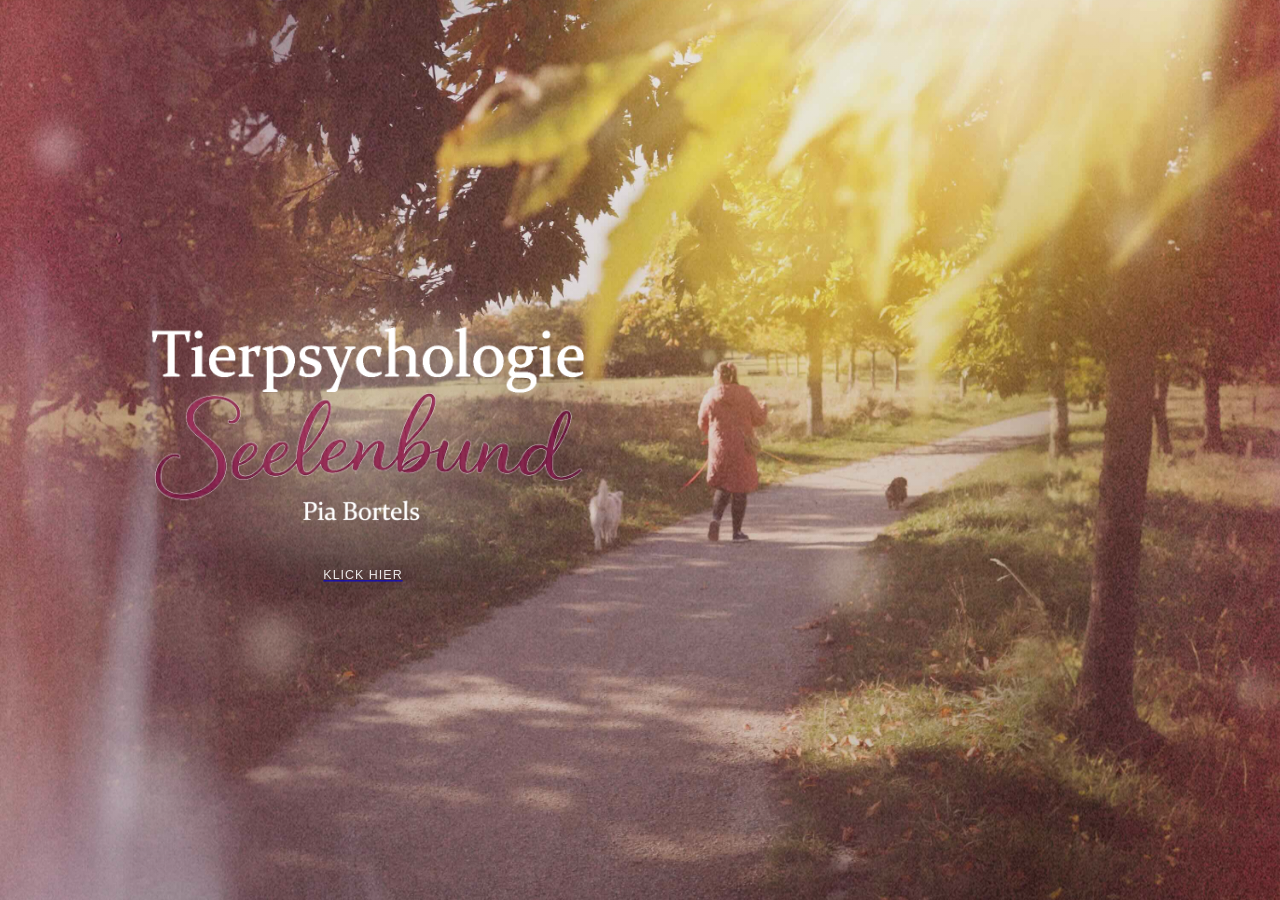
==== index.html @ 03d7a5d4 "Add files via upload" ====
<!DOCTYPE html>
<html lang="de">
<head>
  <meta charset="UTF-8" />
  <meta name="viewport" content="width=device-width, initial-scale=1.0" />
  <title>Tierpsychologie | Intro</title>
  <style>
    :root {
      --overlay-light: rgba(32, 24, 18, 0.08);
      --overlay-dark: rgba(32, 24, 18, 0.20);
    }

    * {
      margin: 0;
      padding: 0;
      box-sizing: border-box;
    }

    html,
    body {
      width: 100%;
      height: 100%;
    }

    body {
      font-family: Arial, Helvetica, sans-serif;
      background: #000;
      overflow: hidden;
    }

    body::after {
      content: "";
      position: fixed;
      inset: 0;
      background: #ffffff;
      z-index: 9999;
      pointer-events: none;
      opacity: 1;
      transition: opacity 0.9s ease;
    }

    body.page-visible::after {
      opacity: 0;
    }

    body.page-fade-out::after {
      opacity: 1;
      pointer-events: auto;
    }

    .intro {
      position: relative;
      width: 100%;
      min-height: 100vh;
      background:
        linear-gradient(var(--overlay-light), var(--overlay-dark)),
        url("files/Gassi.jpg") center center / cover no-repeat;
      animation: fadeInPage 1.8s ease forwards;
      opacity: 0;
      overflow: hidden;
    }

    .intro::before,
    .intro::after {
      content: "";
      position: absolute;
      inset: -10%;
      pointer-events: none;
      z-index: 1;
    }

    .intro::before {
      background:
        radial-gradient(circle at 12% 22%, rgba(255,255,255,0.36) 0 20px, transparent 21px),
        radial-gradient(circle at 26% 68%, rgba(255,244,220,0.28) 0 28px, transparent 29px),
        radial-gradient(circle at 48% 20%, rgba(255,255,255,0.24) 0 16px, transparent 17px),
        radial-gradient(circle at 64% 62%, rgba(255,240,210,0.30) 0 34px, transparent 35px),
        radial-gradient(circle at 82% 30%, rgba(255,255,255,0.30) 0 22px, transparent 23px),
        radial-gradient(circle at 90% 72%, rgba(255,248,230,0.24) 0 18px, transparent 19px);
      filter: blur(12px);
      animation: bokehFloat1 6s ease-in-out infinite alternate;
      opacity: 1;
    }

    .intro::after {
      background:
        radial-gradient(circle at 18% 82%, rgba(255,255,255,0.24) 0 42px, transparent 43px),
        radial-gradient(circle at 38% 42%, rgba(255,245,225,0.28) 0 36px, transparent 37px),
        radial-gradient(circle at 58% 84%, rgba(255,255,255,0.20) 0 26px, transparent 27px),
        radial-gradient(circle at 74% 18%, rgba(255,243,220,0.24) 0 44px, transparent 45px),
        radial-gradient(circle at 92% 52%, rgba(255,255,255,0.20) 0 30px, transparent 31px);
      filter: blur(20px);
      animation: bokehFloat2 8s ease-in-out infinite alternate;
      opacity: 0.95;
    }

    .logo-link {
      position: absolute;
      left: 10%;
      top: 50%;
      transform: translateY(-50%);
      display: inline-flex;
      flex-direction: column;
      align-items: center;
      z-index: 3;
      opacity: 0;
      animation:
        fadeInLogo 1.8s ease 0.4s forwards,
        floatLogo 4.8s ease-in-out 2.2s infinite;
    }

    .logo-hint {
      margin-top: 0.9rem;
      font-size: 0.78rem;
      letter-spacing: 0.08em;
      text-transform: uppercase;
      color: rgba(255, 255, 255, 0.9);
      text-shadow: 0 2px 10px rgba(0, 0, 0, 0.35);
    }

    .logo-link:hover {
      animation-play-state: paused;
    }

    .logo-link:hover .logo {
      transform: scale(1.08);
    }

    .logo-link:hover .logo-wrap::after {
      opacity: 1;
      transform: scale(1.1);
    }

    .logo-link:focus-visible {
      outline: 3px solid rgba(255, 255, 255, 0.95);
      outline-offset: 8px;
      border-radius: 18px;
    }

    .logo-wrap {
      position: relative;
      display: inline-block;
    }

    .logo-wrap::before {
      content: "";
      position: absolute;
      left: 50%;
      bottom: -22px;
      transform: translateX(-50%);
      width: 74%;
      height: 30px;
      background: rgba(0, 0, 0, 0.32);
      filter: blur(20px);
      border-radius: 50%;
      z-index: -2;
      animation: shadowFloat 4.8s ease-in-out 2.2s infinite;
    }

    .logo-wrap::after {
      content: "";
      position: absolute;
      inset: -18px;
      background:
        radial-gradient(circle, rgba(255,255,255,0.40) 0%, rgba(255,245,220,0.24) 28%, rgba(255,255,255,0.08) 52%, rgba(255,255,255,0) 75%);
      filter: blur(18px);
      opacity: 0.9;
      z-index: -1;
      pointer-events: none;
      animation: shimmerGlow 2.4s ease-in-out infinite;
      transition: 0.3s ease;
    }

    .logo {
      width: min(40vw, 470px);
      max-width: 80vw;
      height: auto;
      display: block;
      transform-origin: center;
      transition: transform 0.3s ease;
      filter:
        drop-shadow(0 10px 18px rgba(0, 0, 0, 0.22))
        drop-shadow(0 24px 34px rgba(0, 0, 0, 0.18));
      animation: logoSparkle 2.2s ease-in-out infinite;
    }

    @keyframes fadeInPage {
      from {
        opacity: 0;
        transform: scale(1.02);
      }
      to {
        opacity: 1;
        transform: scale(1);
      }
    }

    @keyframes fadeInLogo {
      from {
        opacity: 0;
        transform: translateY(-50%) scale(0.9);
      }
      to {
        opacity: 1;
        transform: translateY(-50%) scale(1);
      }
    }

    @keyframes floatLogo {
      0%, 100% {
        transform: translateY(-50%);
      }
      50% {
        transform: translateY(calc(-50% - 12px));
      }
    }

    @keyframes shadowFloat {
      0%, 100% {
        transform: translateX(-50%) scale(1);
        opacity: 0.30;
      }
      50% {
        transform: translateX(-50%) scale(0.90);
        opacity: 0.16;
      }
    }

    @keyframes shimmerGlow {
      0%, 100% {
        opacity: 0.75;
        transform: scale(1);
        filter: blur(18px);
      }
      50% {
        opacity: 1;
        transform: scale(1.08);
        filter: blur(22px);
      }
    }

    @keyframes logoSparkle {
      0%, 100% {
        filter:
          drop-shadow(0 10px 18px rgba(0, 0, 0, 0.22))
          drop-shadow(0 24px 34px rgba(0, 0, 0, 0.18))
          drop-shadow(0 0 8px rgba(255,255,255,0.10))
          drop-shadow(0 0 14px rgba(255,245,220,0.10));
      }
      50% {
        filter:
          drop-shadow(0 10px 18px rgba(0, 0, 0, 0.22))
          drop-shadow(0 24px 34px rgba(0, 0, 0, 0.18))
          drop-shadow(0 0 18px rgba(255,255,255,0.32))
          drop-shadow(0 0 34px rgba(255,245,220,0.24));
      }
    }

    @keyframes bokehFloat1 {
      0% {
        transform: translate3d(0, 0, 0) scale(1);
      }
      100% {
        transform: translate3d(-34px, -22px, 0) scale(1.08);
      }
    }

    @keyframes bokehFloat2 {
      0% {
        transform: translate3d(0, 0, 0) scale(1);
      }
      100% {
        transform: translate3d(28px, 18px, 0) scale(1.1);
      }
    }

    @media (max-width: 900px) {
      .logo-link {
        left: 5%;
      }

      .logo {
        width: min(50vw, 390px);
      }
    }

    @media (max-width: 700px) {
      .logo-link {
        left: 50%;
        top: 50%;
        transform: translate(-50%, -50%);
        animation:
          fadeInLogoMobile 1.8s ease 0.4s forwards,
          floatLogoMobile 4.8s ease-in-out 2.2s infinite;
      }

      .logo {
        width: min(66vw, 320px);
      }

      .logo-link:hover .logo {
        transform: scale(1.05);
      }

      @keyframes fadeInLogoMobile {
        from {
          opacity: 0;
          transform: translate(-50%, -50%) scale(0.9);
        }
        to {
          opacity: 1;
          transform: translate(-50%, -50%) scale(1);
        }
      }

      @keyframes floatLogoMobile {
        0%, 100% {
          transform: translate(-50%, -50%);
        }
        50% {
          transform: translate(-50%, calc(-50% - 8px));
        }
      }
    }

    @media (max-width: 480px) {
      .logo {
        width: min(74vw, 270px);
      }

      .intro::before {
        opacity: 0.65;
      }

      .intro::after {
        opacity: 0.55;
      }
    }
  </style>
</head>
<body>
  <main class="intro">
    <a class="logo-link" href="home.html" aria-label="Zur Home-Seite wechseln" id="intro-logo-link">
      <span class="logo-wrap">
        <img class="logo" src="files/PBlogo6.png" alt="Logo Tierpsychologie" />
      </span>
      <span class="logo-hint">klick hier</span>
    </a>
  </main>

  <script>
    window.addEventListener("load", () => {
      document.body.classList.add("page-visible");
    });

    const introLink = document.getElementById("intro-logo-link");

    introLink.addEventListener("click", function (e) {
      e.preventDefault();
      document.body.classList.remove("page-visible");
      document.body.classList.add("page-fade-out");

      setTimeout(() => {
        window.location.href = introLink.getAttribute("href");
      }, 700);
    });
  </script>
</body>
</html>
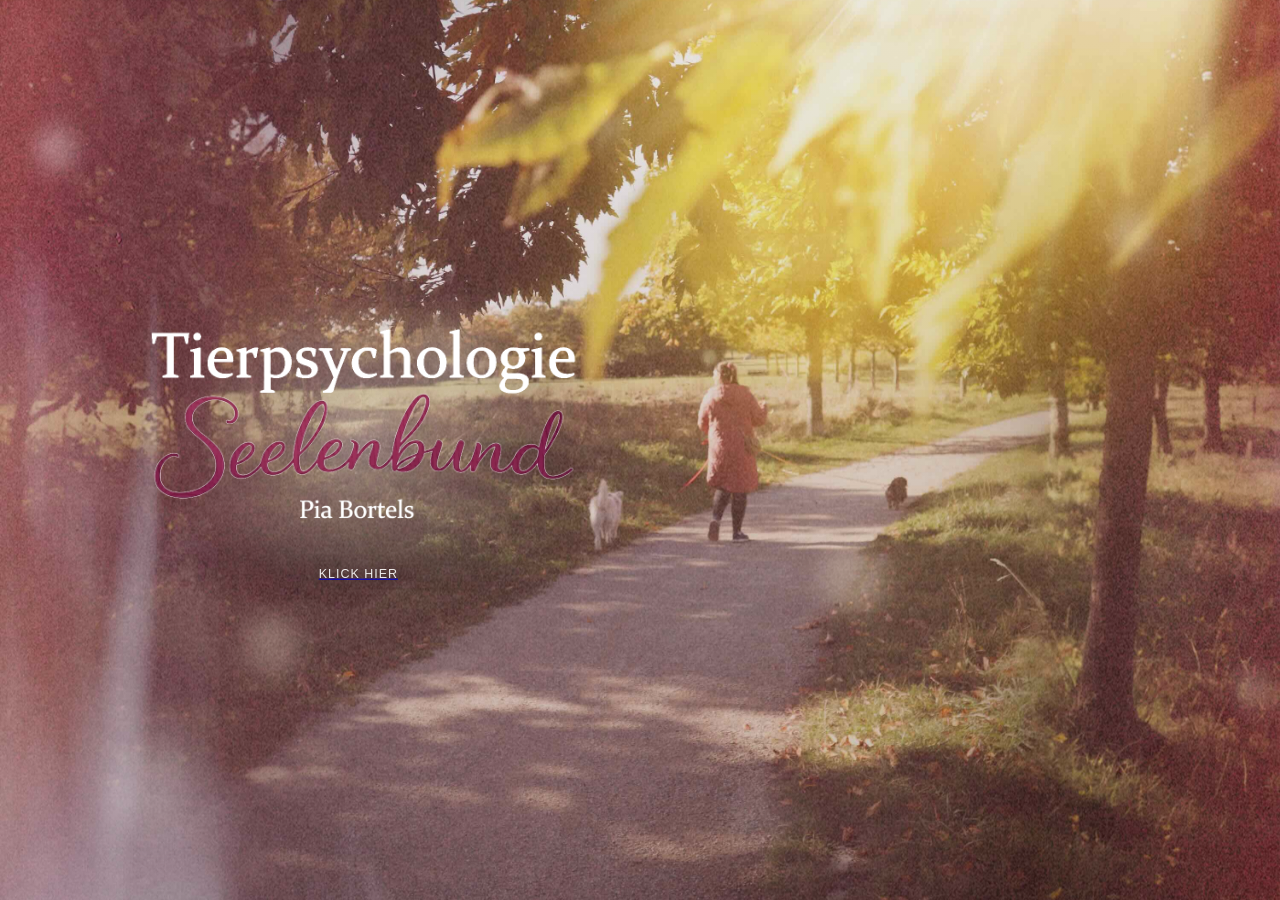
==== commit 2dde548c: "Add files via upload" ====
--- a/index.html
+++ b/index.html
@@ -4,6 +4,13 @@
   <meta charset="UTF-8" />
   <meta name="viewport" content="width=device-width, initial-scale=1.0" />
   <title>Tierpsychologie | Intro</title>
+  
+  <script>
+    /* Mobile Geräte starten direkt auf home.html statt auf der Intro-Seite. */
+    if (window.matchMedia("(max-width: 900px), (pointer: coarse)").matches) {
+      window.location.replace("home.html");
+    }
+  </script>
   <style>
     :root {
       --overlay-light: rgba(32, 24, 18, 0.08);
@@ -337,8 +344,9 @@
       }
     }
   </style>
+  <link rel="stylesheet" href="files/responsive.css">
 </head>
-<body>
+<body class="intro-page">
   <main class="intro">
     <a class="logo-link" href="home.html" aria-label="Zur Home-Seite wechseln" id="intro-logo-link">
       <span class="logo-wrap">
--- a/files/responsive.css
+++ b/files/responsive.css
@@ -0,0 +1,388 @@
+/* responsive.css
+   Gemeinsame Anpassungen für alle Seiten.
+   Diese Datei wird NACH dem eingebauten <style>-Block geladen und überschreibt nur Größen/Abstände.
+*/
+
+/* Grundidee:
+   - große Bildschirme behalten die geplante Optik
+   - schmalere/kleinere Bildschirme reduzieren Abstände, Bildgrößen und Schriftgrößen
+   - Inhalte bleiben innerhalb der verfügbaren Höhe besser sichtbar
+*/
+
+:root {
+  --fluid-gap: clamp(1rem, 2.2vw, 3rem);
+  --fluid-pad-x: clamp(1rem, 2vw, 1.9rem);
+  --fluid-pad-y: clamp(1rem, 2vh, 1.55rem);
+  --fluid-logo: clamp(190px, 18vw, 240px);
+  --fluid-card-radius: clamp(16px, 2vw, 22px);
+}
+
+.container {
+  width: min(calc(100% - clamp(1rem, 3vw, 2rem)), var(--max));
+}
+
+.brand-logo {
+  width: var(--fluid-logo);
+}
+
+.hero {
+  padding-top: clamp(1rem, 2.4vh, 2.2rem);
+  padding-bottom: clamp(0.8rem, 2vh, 1.4rem);
+}
+
+h1 {
+  font-size: clamp(1.05rem, 1.55vw, 1.9rem);
+}
+
+h2 {
+  font-size: clamp(1rem, 1.35vw, 1.35rem);
+}
+
+/* Home */
+.home-page .hero-grid {
+  grid-template-columns: minmax(360px, 460px) minmax(380px, 520px);
+  gap: var(--fluid-gap);
+}
+
+.home-page .hero-card {
+  max-width: min(460px, 100%);
+  padding: var(--fluid-pad-y) var(--fluid-pad-x);
+}
+
+.home-page .image-card {
+  width: min(520px, 100%);
+}
+
+.home-page .hero-actions {
+  margin-top: clamp(1.2rem, 3vh, 3rem);
+}
+
+/* Kontakt */
+.kontakt-page .hero-grid {
+  grid-template-columns: minmax(280px, 360px) minmax(420px, 560px);
+  gap: clamp(1.2rem, 2.2vw, 2.6rem);
+}
+
+.kontakt-page .floating-image-wrap {
+  width: min(390px, 100%);
+  min-height: clamp(260px, 45vh, 420px);
+}
+
+.kontakt-page .floating-image {
+  max-width: min(380px, 88vw);
+}
+
+.kontakt-page .hero-card {
+  width: min(560px, 100%);
+  max-width: 560px;
+  padding: clamp(1rem, 1.8vh, 1.15rem) clamp(1rem, 2vw, 1.45rem);
+}
+
+.kontakt-page .contact-info p {
+  font-size: clamp(0.78rem, 0.86vw, 0.92rem);
+  line-height: 1.48;
+}
+
+.kontakt-page .contact-form {
+  gap: clamp(0.55rem, 1.1vh, 0.75rem);
+  margin-top: clamp(0.55rem, 1.2vh, 0.85rem);
+}
+
+.kontakt-page .contact-form input,
+.kontakt-page .contact-form textarea {
+  padding: clamp(0.58rem, 1.2vh, 0.72rem) clamp(0.75rem, 1.4vw, 0.9rem);
+}
+
+.kontakt-page .contact-form textarea {
+  min-height: clamp(95px, 18vh, 125px);
+}
+
+/* Leistungen / Qualifikationen */
+.leistungen-page .service-card,
+.qualifikationen-page .service-card {
+  width: min(100%, 1080px);
+  padding: var(--fluid-pad-y) var(--fluid-pad-x);
+  max-height: min(620px, calc(100svh - var(--header-h) - var(--footer-h) - 2.2rem));
+}
+
+.leistungen-page .service-scroll,
+.qualifikationen-page .service-scroll {
+  max-height: min(560px, calc(100svh - var(--header-h) - var(--footer-h) - 7rem));
+}
+
+.leistungen-page .service-block,
+.qualifikationen-page .service-block {
+  padding: clamp(0.85rem, 1.4vw, 1.15rem);
+}
+
+.leistungen-page .service-block p,
+.leistungen-page .service-block li,
+.qualifikationen-page .service-block p,
+.qualifikationen-page .service-block li {
+  font-size: clamp(0.82rem, 0.92vw, 0.9rem);
+}
+
+.qualifikationen-page .training-row {
+  grid-template-columns: minmax(80px, 110px) minmax(260px, 1fr) minmax(160px, 230px);
+  gap: clamp(0.6rem, 1.4vw, 1rem);
+}
+
+/* Philosophie */
+.philosophie-page .hero-grid {
+  grid-template-columns: minmax(300px, 390px) minmax(380px, 460px);
+  gap: var(--fluid-gap);
+}
+
+.philosophie-page .image-card {
+  width: min(390px, 100%);
+}
+
+.philosophie-page .hero-card {
+  max-width: min(460px, 100%);
+  padding: var(--fluid-pad-y) var(--fluid-pad-x);
+  max-height: min(520px, calc(100svh - var(--header-h) - var(--footer-h) - 2.2rem));
+}
+
+.philosophie-page .intro-text {
+  max-height: min(460px, calc(100svh - var(--header-h) - var(--footer-h) - 8rem));
+}
+
+/* Intro / index */
+.intro-page .logo {
+  width: clamp(260px, 36vw, 470px);
+}
+
+.intro-page .logo-link {
+  left: clamp(5%, 10vw, 10%);
+}
+
+/* Wenn der Bildschirm weniger hoch ist, wird alles etwas kompakter. */
+@media (max-height: 780px) and (min-width: 761px) {
+  :root {
+    --fluid-logo: clamp(185px, 16vw, 220px);
+  }
+
+  .nav {
+    padding-top: 0.35rem;
+    padding-bottom: 0.35rem;
+  }
+
+  .hero {
+    padding-top: 0.8rem;
+    padding-bottom: 0.7rem;
+  }
+
+  .home-page .hero-card,
+  .kontakt-page .hero-card,
+  .philosophie-page .hero-card,
+  .leistungen-page .service-card,
+  .qualifikationen-page .service-card {
+    transform: scale(0.96);
+    transform-origin: center;
+  }
+
+  .home-page .hero-grid,
+  .kontakt-page .hero-grid,
+  .philosophie-page .hero-grid {
+    gap: clamp(1rem, 1.8vw, 2rem);
+  }
+
+  .home-page .hero-visual,
+  .philosophie-page .hero-visual {
+    aspect-ratio: 4 / 4.45;
+  }
+
+  .leistungen-page .service-card,
+  .qualifikationen-page .service-card {
+    max-height: calc(100svh - var(--header-h) - var(--footer-h) - 1.2rem);
+  }
+
+  .leistungen-page .service-scroll,
+  .qualifikationen-page .service-scroll {
+    max-height: calc(100svh - var(--header-h) - var(--footer-h) - 6rem);
+  }
+}
+
+@media (max-height: 680px) and (min-width: 761px) {
+  .home-page .hero-card,
+  .kontakt-page .hero-card,
+  .philosophie-page .hero-card,
+  .leistungen-page .service-card,
+  .qualifikationen-page .service-card {
+    transform: scale(0.91);
+  }
+
+  .home-page .intro-text p,
+  .kontakt-page .intro-text p,
+  .philosophie-page .intro-text p,
+  .leistungen-page .service-block p,
+  .leistungen-page .service-block li,
+  .qualifikationen-page .service-block p,
+  .qualifikationen-page .service-block li {
+    font-size: 0.82rem;
+    line-height: 1.45;
+  }
+
+  .home-page h1,
+  .kontakt-page h1,
+  .philosophie-page h1,
+  .leistungen-page h1,
+  .qualifikationen-page h1 {
+    margin-bottom: 0.8rem;
+  }
+}
+
+/* Schmalere Desktop-Displays: Layout bleibt zweispaltig, aber kompakter. */
+@media (max-width: 1120px) and (min-width: 981px) {
+  :root {
+    --fluid-logo: 210px;
+  }
+
+  .home-page .hero-grid {
+    grid-template-columns: minmax(330px, 420px) minmax(350px, 450px);
+  }
+
+  .kontakt-page .hero-grid {
+    grid-template-columns: minmax(250px, 330px) minmax(400px, 520px);
+  }
+
+  .philosophie-page .hero-grid {
+    grid-template-columns: minmax(300px, 360px) minmax(360px, 430px);
+  }
+
+  nav ul {
+    gap: 0.55rem;
+  }
+
+  nav a {
+    padding-left: 0.55rem;
+    padding-right: 0.55rem;
+    font-size: 0.94rem;
+  }
+}
+
+/* Tablet und Handy: alles untereinander, kein erzwungenes Mini-Zoomen. */
+@media (max-width: 980px) {
+  html,
+  body {
+    overflow: hidden;
+  }
+
+  main {
+    overflow-y: auto;
+  }
+
+  .home-page .hero-grid,
+  .kontakt-page .hero-grid,
+  .philosophie-page .hero-grid {
+    grid-template-columns: 1fr;
+  }
+
+  .home-page .hero-card,
+  .kontakt-page .hero-card,
+  .philosophie-page .hero-card,
+  .home-page .image-card,
+  .philosophie-page .image-card,
+  .kontakt-page .floating-image-wrap {
+    justify-self: center;
+  }
+
+  .leistungen-page .service-card,
+  .qualifikationen-page .service-card,
+  .leistungen-page .service-scroll,
+  .qualifikationen-page .service-scroll,
+  .philosophie-page .hero-card,
+  .philosophie-page .intro-text {
+    max-height: none;
+  }
+
+  .kontakt-page .floating-image-wrap {
+    min-height: 260px;
+  }
+
+  .intro-page .logo-link {
+    left: 50%;
+    top: 48%;
+    transform: translate(-50%, -50%);
+  }
+
+  .intro-page .logo {
+    width: min(62vw, 390px);
+  }
+}
+
+@media (max-width: 760px) {
+  :root {
+    --header-h: 150px;
+    --fluid-logo: 190px;
+  }
+
+  .hero {
+    align-items: flex-start;
+  }
+
+  .service-card {
+    border-radius: 18px;
+  }
+
+  .service-head {
+    gap: 0.55rem;
+  }
+
+  .qualifikationen-page .training-row {
+    grid-template-columns: 1fr;
+  }
+
+  .qualifikationen-page .training-row.training-head {
+    display: none;
+  }
+
+  .qualifikationen-page .training-month::before {
+    content: "Jahr: ";
+    color: var(--text);
+  }
+
+  .qualifikationen-page .training-title::before {
+    content: "Thema: ";
+    font-weight: 700;
+    color: var(--text);
+  }
+
+  .qualifikationen-page .training-teacher::before {
+    content: "Dozent/in: ";
+    font-weight: 700;
+    color: var(--text);
+  }
+}
+
+@media (max-width: 480px) {
+  :root {
+    --fluid-logo: 160px;
+  }
+
+  .container {
+    width: min(calc(100% - 1rem), var(--max));
+  }
+
+  .home-page .hero-actions,
+  .kontakt-page .hero-actions {
+    flex-direction: column;
+  }
+
+  .btn,
+  .submit-btn {
+    width: 100%;
+  }
+
+  .kontakt-page .floating-image-wrap {
+    min-height: 220px;
+  }
+
+  .kontakt-page .floating-image {
+    max-width: 290px;
+  }
+
+  .intro-page .logo {
+    width: min(76vw, 330px);
+  }
+}
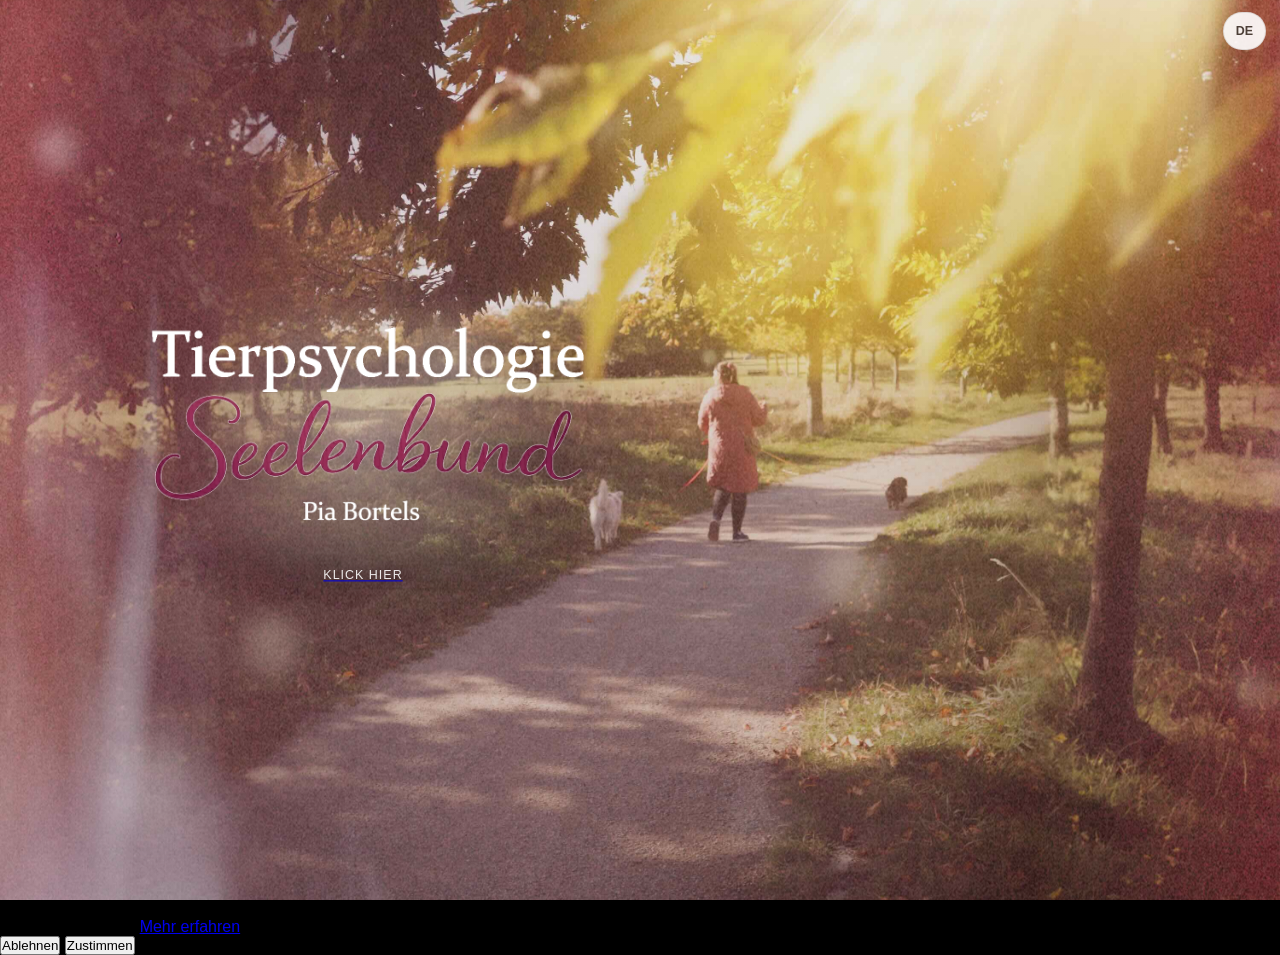
==== commit d763e43a: "Add files via upload" ====
--- a/index.html
+++ b/index.html
@@ -373,5 +373,6 @@
       }, 700);
     });
   </script>
+  <script src="files/responsive.js"></script>
 </body>
-</html>+</html>
--- a/files/responsive.css
+++ b/files/responsive.css
@@ -1,388 +1,673 @@
 /* responsive.css
-   Gemeinsame Anpassungen für alle Seiten.
-   Diese Datei wird NACH dem eingebauten <style>-Block geladen und überschreibt nur Größen/Abstände.
+   Mobile-only Korrekturen und gemeinsames Navigationsverhalten.
+   Desktop bleibt weitgehend von den eingebetteten Seiten-Styles gesteuert.
 */
 
-/* Grundidee:
-   - große Bildschirme behalten die geplante Optik
-   - schmalere/kleinere Bildschirme reduzieren Abstände, Bildgrößen und Schriftgrößen
-   - Inhalte bleiben innerhalb der verfügbaren Höhe besser sichtbar
-*/
-
-:root {
-  --fluid-gap: clamp(1rem, 2.2vw, 3rem);
-  --fluid-pad-x: clamp(1rem, 2vw, 1.9rem);
-  --fluid-pad-y: clamp(1rem, 2vh, 1.55rem);
-  --fluid-logo: clamp(190px, 18vw, 240px);
-  --fluid-card-radius: clamp(16px, 2vw, 22px);
-}
-
-.container {
-  width: min(calc(100% - clamp(1rem, 3vw, 2rem)), var(--max));
-}
-
-.brand-logo {
-  width: var(--fluid-logo);
-}
-
-.hero {
-  padding-top: clamp(1rem, 2.4vh, 2.2rem);
-  padding-bottom: clamp(0.8rem, 2vh, 1.4rem);
-}
-
-h1 {
-  font-size: clamp(1.05rem, 1.55vw, 1.9rem);
-}
-
-h2 {
-  font-size: clamp(1rem, 1.35vw, 1.35rem);
-}
-
-/* Home */
-.home-page .hero-grid {
-  grid-template-columns: minmax(360px, 460px) minmax(380px, 520px);
-  gap: var(--fluid-gap);
-}
-
-.home-page .hero-card {
-  max-width: min(460px, 100%);
-  padding: var(--fluid-pad-y) var(--fluid-pad-x);
-}
-
-.home-page .image-card {
-  width: min(520px, 100%);
-}
-
-.home-page .hero-actions {
-  margin-top: clamp(1.2rem, 3vh, 3rem);
-}
-
-/* Kontakt */
-.kontakt-page .hero-grid {
-  grid-template-columns: minmax(280px, 360px) minmax(420px, 560px);
-  gap: clamp(1.2rem, 2.2vw, 2.6rem);
-}
-
-.kontakt-page .floating-image-wrap {
-  width: min(390px, 100%);
-  min-height: clamp(260px, 45vh, 420px);
-}
-
-.kontakt-page .floating-image {
-  max-width: min(380px, 88vw);
-}
-
-.kontakt-page .hero-card {
-  width: min(560px, 100%);
-  max-width: 560px;
-  padding: clamp(1rem, 1.8vh, 1.15rem) clamp(1rem, 2vw, 1.45rem);
-}
-
-.kontakt-page .contact-info p {
-  font-size: clamp(0.78rem, 0.86vw, 0.92rem);
-  line-height: 1.48;
-}
-
-.kontakt-page .contact-form {
-  gap: clamp(0.55rem, 1.1vh, 0.75rem);
-  margin-top: clamp(0.55rem, 1.2vh, 0.85rem);
-}
-
-.kontakt-page .contact-form input,
-.kontakt-page .contact-form textarea {
-  padding: clamp(0.58rem, 1.2vh, 0.72rem) clamp(0.75rem, 1.4vw, 0.9rem);
-}
-
-.kontakt-page .contact-form textarea {
-  min-height: clamp(95px, 18vh, 125px);
-}
-
-/* Leistungen / Qualifikationen */
-.leistungen-page .service-card,
-.qualifikationen-page .service-card {
-  width: min(100%, 1080px);
-  padding: var(--fluid-pad-y) var(--fluid-pad-x);
-  max-height: min(620px, calc(100svh - var(--header-h) - var(--footer-h) - 2.2rem));
-}
-
-.leistungen-page .service-scroll,
-.qualifikationen-page .service-scroll {
-  max-height: min(560px, calc(100svh - var(--header-h) - var(--footer-h) - 7rem));
-}
-
-.leistungen-page .service-block,
-.qualifikationen-page .service-block {
-  padding: clamp(0.85rem, 1.4vw, 1.15rem);
-}
-
-.leistungen-page .service-block p,
-.leistungen-page .service-block li,
-.qualifikationen-page .service-block p,
-.qualifikationen-page .service-block li {
-  font-size: clamp(0.82rem, 0.92vw, 0.9rem);
-}
-
-.qualifikationen-page .training-row {
-  grid-template-columns: minmax(80px, 110px) minmax(260px, 1fr) minmax(160px, 230px);
-  gap: clamp(0.6rem, 1.4vw, 1rem);
-}
-
-/* Philosophie */
-.philosophie-page .hero-grid {
-  grid-template-columns: minmax(300px, 390px) minmax(380px, 460px);
-  gap: var(--fluid-gap);
-}
-
-.philosophie-page .image-card {
-  width: min(390px, 100%);
-}
-
-.philosophie-page .hero-card {
-  max-width: min(460px, 100%);
-  padding: var(--fluid-pad-y) var(--fluid-pad-x);
-  max-height: min(520px, calc(100svh - var(--header-h) - var(--footer-h) - 2.2rem));
-}
-
-.philosophie-page .intro-text {
-  max-height: min(460px, calc(100svh - var(--header-h) - var(--footer-h) - 8rem));
-}
-
-/* Intro / index */
-.intro-page .logo {
-  width: clamp(260px, 36vw, 470px);
-}
-
-.intro-page .logo-link {
-  left: clamp(5%, 10vw, 10%);
-}
-
-/* Wenn der Bildschirm weniger hoch ist, wird alles etwas kompakter. */
-@media (max-height: 780px) and (min-width: 761px) {
-  :root {
-    --fluid-logo: clamp(185px, 16vw, 220px);
-  }
-
-  .nav {
-    padding-top: 0.35rem;
-    padding-bottom: 0.35rem;
-  }
-
-  .hero {
-    padding-top: 0.8rem;
-    padding-bottom: 0.7rem;
-  }
-
-  .home-page .hero-card,
-  .kontakt-page .hero-card,
-  .philosophie-page .hero-card,
+:root{
+  --app-vh: 1vh;
+}
+
+.menu-toggle{
+  display:none;
+}
+
+.year-title{
+  display: none;
+}
+
+@media (max-width: 900px){
+  :root{
+    --header-h: 165px !important;
+    --footer-h: 42px !important;
+  }
+
+  html,
+  body{
+    min-height: 100%;
+    overflow: hidden !important;
+  }
+
+  body{
+    min-height: calc(var(--app-vh) * 100);
+  }
+
+  main{
+    height: calc((var(--app-vh) * 100) - var(--header-h) - var(--footer-h)) !important;
+    overflow-y: auto !important;
+    overflow-x: hidden !important;
+    -webkit-overflow-scrolling: touch;
+    padding-bottom: 0 !important;
+    margin-bottom: 0 !important;
+  }
+
+  .container{
+    width: min(calc(100% - 1rem), var(--max)) !important;
+  }
+
+  header{
+    min-height: var(--header-h) !important;
+    overflow: visible !important;
+  }
+
+  .nav{
+    min-height: var(--header-h) !important;
+    flex-direction: column !important;
+    justify-content: center !important;
+    align-items: center !important;
+    gap: 0.45rem !important;
+    padding: 0.55rem 0 0.7rem !important;
+  }
+
+  .brand{
+  width: 100% !important;
+  justify-content: center !important;
+  padding-left: 1.8rem !important;
+}
+
+  .brand-logo{
+    width: clamp(215px, 58vw, 290px) !important;
+    max-width: 92vw !important;
+    animation: none !important;
+    transform: none !important;
+  }
+
+  .brand:hover .brand-logo{
+    transform: none !important;
+  }
+
+  .menu-toggle{
+    display: inline-flex !important;
+    flex-direction: column !important;
+    justify-content: center !important;
+    align-items: center !important;
+    gap: 6px !important;
+    width: 58px !important;
+    height: 46px !important;
+    border: 1px solid rgba(77, 64, 56, 0.10) !important;
+    border-radius: 999px !important;
+    background: rgba(255,255,255,0.82) !important;
+    cursor: pointer !important;
+    padding: 0 !important;
+    box-shadow:
+      0 8px 18px rgba(99, 74, 58, 0.10),
+      inset 0 1px 8px rgba(255,255,255,0.28) !important;
+    position: relative !important;
+    z-index: 3200 !important;
+  }
+
+  .menu-toggle span{
+    display: block !important;
+    width: 24px !important;
+    height: 2.5px !important;
+    border-radius: 99px !important;
+    background: #6f6159 !important;
+    transition: 0.25s ease !important;
+  }
+
+  .menu-toggle.open span:nth-child(1){
+    transform: translateY(8px) rotate(45deg) !important;
+  }
+
+  .menu-toggle.open span:nth-child(2){
+    opacity: 0 !important;
+  }
+
+  .menu-toggle.open span:nth-child(3){
+    transform: translateY(-8px) rotate(-45deg) !important;
+  }
+
+  .site-nav{
+    width: min(100%, 340px) !important;
+    max-height: 0 !important;
+    overflow: hidden !important;
+    opacity: 0 !important;
+    transform: translateY(-8px) !important;
+    transition: max-height 0.3s ease, opacity 0.25s ease, transform 0.25s ease !important;
+    position: absolute !important;
+    top: calc(100% - 0.2rem) !important;
+    left: 50% !important;
+    translate: -50% 0 !important;
+    z-index: 3000 !important;
+    border-radius: 22px !important;
+    background: rgba(255,255,255,0.96) !important;
+    border: 1px solid rgba(255,255,255,0.62) !important;
+    box-shadow: 0 16px 36px rgba(99, 74, 58, 0.14) !important;
+    backdrop-filter: blur(16px) !important;
+    -webkit-backdrop-filter: blur(16px) !important;
+  }
+
+  .site-nav.open{
+    max-height: 420px !important;
+    opacity: 1 !important;
+    transform: translateY(0) !important;
+  }
+
+  .site-nav ul{
+    display: grid !important;
+    gap: 0.3rem !important;
+    padding: 0.75rem !important;
+    justify-content: stretch !important;
+  }
+
+  .site-nav li{
+    width: 100% !important;
+  }
+
+  .site-nav a{
+    width: 100% !important;
+    text-align: center !important;
+    padding: 0.72rem 0.85rem !important;
+    font-size: 0.95rem !important;
+  }
+
+  .hero{
+    min-height: auto !important;
+    padding: 0.9rem 0 0.8rem !important;
+    align-items: flex-start !important;
+  }
+
+  .hero-grid{
+    grid-template-columns: 1fr !important;
+    gap: 1rem !important;
+    justify-items: center !important;
+    align-items: start !important;
+  }
+
+  .hero-card,
+  .image-card,
+  .service-card,
+  .floating-image-wrap{
+    width: 100% !important;
+    max-width: 100% !important;
+  }
+
+  .hero-card,
+  .service-card{
+    max-height: none !important;
+    overflow: visible !important;
+  }
+
+  .hero-card{
+    padding: 1rem !important;
+  }
+
+  .service-card{
+    padding: 1rem !important;
+  }
+
+  .intro-text,
+  .service-scroll{
+    max-height: none !important;
+    overflow: visible !important;
+    padding-right: 0 !important;
+    padding-bottom: 0 !important;
+    scrollbar-width: auto !important;
+  }
+
+  .intro-text::-webkit-scrollbar,
+  .service-scroll::-webkit-scrollbar{
+    display: none !important;
+  }
+
+  h1{
+    font-size: clamp(1.02rem, 4.8vw, 1.3rem) !important;
+  }
+
+  h2{
+    font-size: clamp(0.98rem, 4.2vw, 1.16rem) !important;
+  }
+
+  p,
+  li{
+    font-size: clamp(0.82rem, 3.6vw, 0.92rem) !important;
+  }
+
+  .footer-inner{
+    font-size: 0.62rem !important;
+    gap: 0.35rem !important;
+  }
+
+  .footer-inner a,
+  .footer-inner div{
+    font-size: 0.62rem !important;
+  }
+
+  .hero-actions{
+    margin-top: 1.15rem !important;
+    gap: 0.45rem !important;
+    flex-direction: row !important;
+    flex-wrap: nowrap !important;
+  }
+
+  .hero-actions .btn{
+    min-height: 38px !important;
+    padding: 0.55rem 0.7rem !important;
+    font-size: 0.78rem !important;
+    line-height: 1.2 !important;
+    flex: 1 1 0 !important;
+    white-space: nowrap !important;
+  }
+
+  .price-badge,
+  .badge{
+    font-size: 0.7rem !important;
+    padding: 0.18rem 0.42rem !important;
+  }
+
+  .service-head{
+    gap: 0.4rem !important;
+  }
+
+  .service-block{
+    padding: 0.85rem 0.75rem !important;
+  }
+
+  /* Mobile-Reihenfolgen */
+  .home-page .image-card{
+    order: 1 !important;
+  }
+
+  .home-page .hero-card{
+    order: 2 !important;
+  }
+
+  .philosophie-page .hero-card{
+    order: 1 !important;
+  }
+
+  .philosophie-page .image-card{
+    order: 2 !important;
+  }
+
+  .philosophie-page .hero-card{
+    margin-top: 0 !important;
+  }
+
+  .philosophie-page .image-card{
+    width: min(100%, 420px) !important;
+  }
+
+  .philosophie-page .hero-visual{
+    aspect-ratio: 4 / 5.25 !important;
+    background:
+      linear-gradient(rgba(255,255,255,0.10), rgba(255,255,255,0.10)),
+      url('files/FotoHundPia.jpg') center center / cover no-repeat !important;
+    cursor: pointer !important;
+    position: relative !important;
+  }
+
+  .philosophie-page .hero-visual.mobile-alt{
+    background:
+      linear-gradient(rgba(255,255,255,0.10), rgba(255,255,255,0.10)),
+      url('files/pia2026.jpg') center center / cover no-repeat !important;
+  }
+
+  .philosophie-page .image-label,
+  .philosophie-page .image-label-hover{
+    position: absolute !important;
+    left: 0.7rem !important;
+    bottom: 0.6rem !important;
+    font-size: 0.74rem !important;
+    line-height: 1 !important;
+    color: #ffffff !important;
+    background: none !important;
+    border: none !important;
+    padding: 0 !important;
+    text-shadow: 0 1px 6px rgba(0,0,0,0.55) !important;
+  }
+
+  .philosophie-page .image-label-hover{
+    opacity: 0 !important;
+    pointer-events: none !important;
+  }
+
+  .philosophie-page .hero-visual.mobile-alt .image-label{
+    opacity: 0 !important;
+  }
+
+  .philosophie-page .hero-visual.mobile-alt .image-label-hover{
+    opacity: 1 !important;
+  }
+
+  .kontakt-page .hero-grid{
+    gap: 0.35rem !important;
+  }
+
+  .kontakt-page .floating-image-wrap{
+    width: min(210px, 66vw) !important;
+    min-height: 145px !important;
+    margin-bottom: -0.1rem !important;
+  }
+
+  .kontakt-page .floating-image{
+    max-width: min(200px, 64vw) !important;
+  }
+
+  .kontakt-page .hero-card{
+    margin-top: -0.1rem !important;
+  }
+
+  .kontakt-page .contact-info p{
+    font-size: 0.8rem !important;
+    line-height: 1.42 !important;
+  }
+
+  /* Mobile: keine internen Scrollboxen in Leistungen/Qualifikationen */
   .leistungen-page .service-card,
-  .qualifikationen-page .service-card {
-    transform: scale(0.96);
-    transform-origin: center;
-  }
-
-  .home-page .hero-grid,
-  .kontakt-page .hero-grid,
-  .philosophie-page .hero-grid {
-    gap: clamp(1rem, 1.8vw, 2rem);
-  }
-
-  .home-page .hero-visual,
-  .philosophie-page .hero-visual {
-    aspect-ratio: 4 / 4.45;
-  }
-
-  .leistungen-page .service-card,
-  .qualifikationen-page .service-card {
-    max-height: calc(100svh - var(--header-h) - var(--footer-h) - 1.2rem);
+  .qualifikationen-page .service-card{
+    max-height: none !important;
   }
 
   .leistungen-page .service-scroll,
-  .qualifikationen-page .service-scroll {
-    max-height: calc(100svh - var(--header-h) - var(--footer-h) - 6rem);
-  }
-}
-
-@media (max-height: 680px) and (min-width: 761px) {
-  .home-page .hero-card,
-  .kontakt-page .hero-card,
-  .philosophie-page .hero-card,
-  .leistungen-page .service-card,
-  .qualifikationen-page .service-card {
-    transform: scale(0.91);
-  }
-
-  .home-page .intro-text p,
-  .kontakt-page .intro-text p,
-  .philosophie-page .intro-text p,
-  .leistungen-page .service-block p,
-  .leistungen-page .service-block li,
-  .qualifikationen-page .service-block p,
-  .qualifikationen-page .service-block li {
-    font-size: 0.82rem;
-    line-height: 1.45;
-  }
-
-  .home-page h1,
-  .kontakt-page h1,
-  .philosophie-page h1,
-  .leistungen-page h1,
-  .qualifikationen-page h1 {
-    margin-bottom: 0.8rem;
-  }
-}
-
-/* Schmalere Desktop-Displays: Layout bleibt zweispaltig, aber kompakter. */
-@media (max-width: 1120px) and (min-width: 981px) {
-  :root {
-    --fluid-logo: 210px;
-  }
-
-  .home-page .hero-grid {
-    grid-template-columns: minmax(330px, 420px) minmax(350px, 450px);
-  }
-
-  .kontakt-page .hero-grid {
-    grid-template-columns: minmax(250px, 330px) minmax(400px, 520px);
-  }
-
-  .philosophie-page .hero-grid {
-    grid-template-columns: minmax(300px, 360px) minmax(360px, 430px);
-  }
-
-  nav ul {
-    gap: 0.55rem;
-  }
-
-  nav a {
-    padding-left: 0.55rem;
-    padding-right: 0.55rem;
-    font-size: 0.94rem;
-  }
-}
-
-/* Tablet und Handy: alles untereinander, kein erzwungenes Mini-Zoomen. */
-@media (max-width: 980px) {
-  html,
-  body {
-    overflow: hidden;
-  }
-
-  main {
-    overflow-y: auto;
-  }
-
-  .home-page .hero-grid,
-  .kontakt-page .hero-grid,
-  .philosophie-page .hero-grid {
-    grid-template-columns: 1fr;
-  }
-
-  .home-page .hero-card,
-  .kontakt-page .hero-card,
-  .philosophie-page .hero-card,
-  .home-page .image-card,
-  .philosophie-page .image-card,
-  .kontakt-page .floating-image-wrap {
-    justify-self: center;
-  }
-
-  .leistungen-page .service-card,
-  .qualifikationen-page .service-card,
-  .leistungen-page .service-scroll,
-  .qualifikationen-page .service-scroll,
-  .philosophie-page .hero-card,
-  .philosophie-page .intro-text {
-    max-height: none;
-  }
-
-  .kontakt-page .floating-image-wrap {
-    min-height: 260px;
-  }
-
-  .intro-page .logo-link {
-    left: 50%;
-    top: 48%;
-    transform: translate(-50%, -50%);
-  }
-
-  .intro-page .logo {
-    width: min(62vw, 390px);
-  }
-}
-
-@media (max-width: 760px) {
-  :root {
-    --header-h: 150px;
-    --fluid-logo: 190px;
-  }
-
-  .hero {
-    align-items: flex-start;
-  }
-
-  .service-card {
-    border-radius: 18px;
-  }
-
-  .service-head {
-    gap: 0.55rem;
-  }
-
-  .qualifikationen-page .training-row {
-    grid-template-columns: 1fr;
-  }
-
-  .qualifikationen-page .training-row.training-head {
-    display: none;
-  }
-
-  .qualifikationen-page .training-month::before {
-    content: "Jahr: ";
-    color: var(--text);
-  }
-
-  .qualifikationen-page .training-title::before {
-    content: "Thema: ";
+  .qualifikationen-page .service-scroll{
+    max-height: none !important;
+    overflow: visible !important;
+  }
+
+  /* Mobile Qualifikationen */
+  .qualifikationen-page .service-block:first-of-type .service-head,
+  .qualifikationen-page .service-block:first-of-type .logo-block > div{
+    display: none !important;
+  }
+
+  .qualifikationen-page .service-block:first-of-type{
+    padding: 0.45rem 0.2rem 0.15rem !important;
+    background: transparent !important;
+    border: none !important;
+    box-shadow: none !important;
+  }
+
+  .qualifikationen-page .service-block:first-of-type .logo-block{
+    display: flex !important;
+    justify-content: flex-end !important;
+    align-items: center !important;
+    grid-template-columns: none !important;
+    gap: 0 !important;
+  }
+
+  .qualifikationen-page .service-block:first-of-type .atn-logo-link{
+    width: 96px !important;
+    height: 96px !important;
+    justify-self: end !important;
+  }
+
+  .qualifikationen-page .service-block:first-of-type .atn-logo-link img{
+    width: 78px !important;
+  }
+
+  .qualifikationen-page .training-row{
+    grid-template-columns: 82px minmax(0, 1fr) 118px !important;
+    gap: 0.45rem !important;
+    padding: 0.62rem 0.52rem !important;
+    align-items: start !important;
+  }
+
+
+  .qualifikationen-page .training-year,
+  .qualifikationen-page .training-topic,
+  .qualifikationen-page .training-teacher{
+    font-size: 0.73rem !important;
+    line-height: 1.32 !important;
+    overflow-wrap: anywhere !important;
+  }
+
+  .qualifikationen-page .training-year{
+    color: #a97f60 !important;
+  }
+
+  .qualifikationen-page .training-year::before,
+  .qualifikationen-page .training-topic::before,
+  .qualifikationen-page .training-teacher::before,
+  .qualifikationen-page .training-month::before,
+  .qualifikationen-page .training-title::before{
+    content: none !important;
+  }
+
+@media (max-width: 760px){
+  .qualifikationen-page .training-table{
+    display: block !important;
+    margin-top: 0.9rem !important;
+    margin-bottom: 1.25rem !important;
+  }
+
+  .qualifikationen-page .training-table::before{
+    content: attr(data-year);
+    display: block;
+    font-size: 1rem;
     font-weight: 700;
     color: var(--text);
-  }
-
-  .qualifikationen-page .training-teacher::before {
-    content: "Dozent/in: ";
+    margin: 0.2rem 0 0.55rem;
+  }
+
+  .qualifikationen-page .training-row.training-head{
+    display: none !important;
+  }
+}
+
+@media (max-width: 420px){
+  :root{
+    --header-h: 158px !important;
+    --footer-h: 40px !important;
+  }
+
+  .brand-logo{
+    width: clamp(200px, 56vw, 250px) !important;
+  }
+
+  .menu-toggle{
+    width: 54px !important;
+    height: 44px !important;
+  }
+
+  .site-nav{
+    width: min(calc(100vw - 1rem), 320px) !important;
+  }
+
+  .hero-actions .btn{
+    font-size: 0.74rem !important;
+  }
+
+  .qualifikationen-page .training-row{
+    grid-template-columns: 70px minmax(0, 1fr) 102px !important;
+    gap: 0.35rem !important;
+  }
+
+
+  .qualifikationen-page .training-year,
+  .qualifikationen-page .training-topic,
+  .qualifikationen-page .training-teacher{
+    font-size: 0.68rem !important;
+    line-height: 1.28 !important;
+  }
+}
+@media (min-width: 761px){
+  .qualifikationen-page .year-title{
+    display: none !important;
+  }
+
+  .qualifikationen-page .training-row.training-head{
+    display: grid !important;
+  }
+}
+.mobile-year-title{
+  display: none;
+}
+
+@media (max-width: 760px){
+  .mobile-year-title{
+    display: block;
+    font-size: 1rem;
     font-weight: 700;
     color: var(--text);
-  }
-}
-
-@media (max-width: 480px) {
-  :root {
-    --fluid-logo: 160px;
-  }
-
-  .container {
-    width: min(calc(100% - 1rem), var(--max));
-  }
-
-  .home-page .hero-actions,
-  .kontakt-page .hero-actions {
-    flex-direction: column;
-  }
-
-  .btn,
-  .submit-btn {
-    width: 100%;
-  }
-
-  .kontakt-page .floating-image-wrap {
-    min-height: 220px;
-  }
-
-  .kontakt-page .floating-image {
-    max-width: 290px;
-  }
-
-  .intro-page .logo {
-    width: min(76vw, 330px);
-  }
-}
+    margin: 0.2rem 0 0.55rem;
+  }
+}
+@media (max-width: 760px){
+  #tawkchat-container,
+  .tawk-min-container,
+  .tawk-button,
+  .tawk-mobile,
+  iframe[title*="chat" i],
+  iframe[src*="tawk.to"],
+  div[id*="tawk"],
+  div[class*="tawk"]{
+    display: none !important;
+    visibility: hidden !important;
+    opacity: 0 !important;
+    pointer-events: none !important;
+  }
+}
+
+}
+
+/* Einheitlicher Sprachumschalter für alle Seiten */
+.site-nav a {
+  text-transform: capitalize !important;
+}
+
+.language-switcher {
+  position: fixed !important;
+  top: 0.78rem !important;
+  right: 0.9rem !important;
+  bottom: auto !important;
+  left: auto !important;
+  z-index: 4800;
+  font-family: Arial, Helvetica, sans-serif;
+}
+
+.language-switcher-toggle {
+  min-width: 42px;
+  height: 38px;
+  padding: 0 0.72rem;
+  border: 1px solid rgba(77, 64, 56, 0.14);
+  border-radius: 999px;
+  color: #4d4038;
+  background: rgba(255,255,255,0.9);
+  box-shadow: 0 6px 18px rgba(99,74,58,0.1);
+  cursor: pointer;
+  font: 700 0.78rem/1 Arial, Helvetica, sans-serif;
+}
+
+.language-switcher-menu {
+  position: absolute;
+  top: calc(100% + 0.45rem);
+  right: 0;
+  display: grid;
+  min-width: 155px;
+  padding: 0.38rem;
+  border: 1px solid rgba(77, 64, 56, 0.12);
+  border-radius: 14px;
+  background: rgba(255,255,255,0.96);
+  box-shadow: 0 14px 34px rgba(99,74,58,0.15);
+  backdrop-filter: blur(12px);
+}
+
+.language-switcher-menu[hidden] { display: none; }
+
+.language-option {
+  padding: 0.55rem 0.68rem;
+  border: 0;
+  border-radius: 9px;
+  color: #4d4038;
+  background: transparent;
+  cursor: pointer;
+  font: 500 0.82rem/1.25 Arial, Helvetica, sans-serif;
+  text-align: left;
+}
+
+.language-option:hover,
+.language-option:focus-visible,
+.language-option.active {
+  background: rgba(216,190,165,0.3);
+  outline: none;
+}
+
+#google_translate_element,
+.goog-te-banner-frame,
+.goog-te-balloon-frame,
+.skiptranslate iframe,
+#goog-gt-tt,
+.goog-te-spinner-pos,
+.VIpgJd-ZVi9od-ORHb-OEVmcd,
+.VIpgJd-ZVi9od-aZ2wEe-wOHMyf { display: none !important; }
+
+body { top: 0 !important; }
+
+html.translation-pending body {
+  opacity: 0 !important;
+}
+
+@media (max-width: 760px) {
+  .language-switcher { top: 0.45rem !important; right: 0.5rem !important; bottom: auto !important; left: auto !important; }
+  .language-switcher-toggle { height: 34px; min-width: 38px; padding: 0 0.58rem; }
+}
+
+/* Einheitlicher Footer mit Kontakt-Symbolen */
+.footer-inner {
+  display: grid !important;
+  grid-template-columns: minmax(0, 1fr) auto minmax(0, 1fr) !important;
+  align-items: center !important;
+  gap: 0.8rem !important;
+}
+
+.footer-copyright {
+  min-width: 0;
+  font-size: 0.68rem;
+  line-height: 1.2 !important;
+  white-space: normal;
+}
+
+.footer-socials {
+  display: flex;
+  align-items: center;
+  justify-content: center;
+  gap: 0.38rem;
+}
+
+.footer-icon {
+  display: inline-flex !important;
+  align-items: center;
+  justify-content: center;
+  width: 27px;
+  height: 27px;
+  padding: 0 !important;
+  border: 1px solid rgba(77, 64, 56, 0.15);
+  border-radius: 50%;
+  color: #75655b !important;
+  background: rgba(255,255,255,0.7);
+  transition: color 0.2s ease, border-color 0.2s ease, background 0.2s ease, transform 0.2s ease;
+}
+
+.footer-icon:hover,
+.footer-icon:focus-visible {
+  color: #b27659 !important;
+  border-color: rgba(178,118,89,0.35);
+  background: #fff;
+  outline: none;
+  transform: translateY(-1px);
+}
+
+.footer-icon svg {
+  width: 14px;
+  height: 14px;
+  fill: none;
+  stroke: currentColor;
+  stroke-width: 1.8;
+  stroke-linecap: round;
+  stroke-linejoin: round;
+}
+
+.footer-icon-facebook svg { fill: currentColor; stroke: none; }
+
+.footer-inner > a:last-child {
+  justify-self: end;
+}
+
+@media (max-width: 760px) {
+  .footer-inner { gap: 0.35rem !important; }
+  .footer-copyright { font-size: 0.5rem; }
+  .footer-socials { gap: 0.2rem; }
+  .footer-icon { width: 22px; height: 22px; }
+  .footer-icon svg { width: 12px; height: 12px; }
+  .footer-inner > a:last-child { font-size: 0.56rem !important; }
+}
